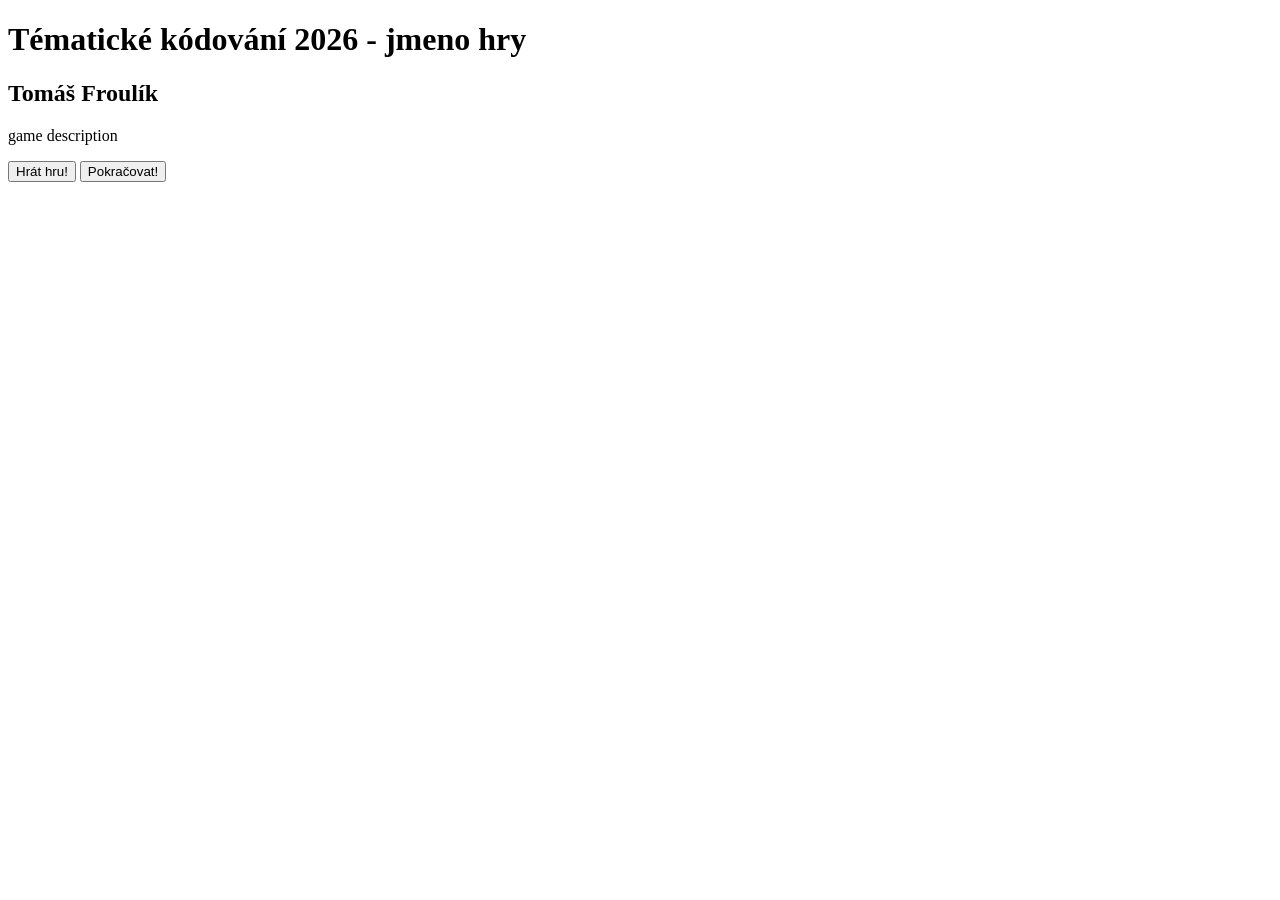
==== index.html @ dccc879e "." ====
<!DOCTYPE html>
<html lang="en">
  <head>
    <meta charset="UTF-8">
    <meta name="viewport" content="width=device-width, initial-scale=1">
    <title>Tématické kódování 2026</title>
    <link href="style.css" rel="stylesheet">
  </head>
  <body>
    <div id="start_menu">
      <h1>Tématické kódování 2026 - jmeno hry</h1>
      <h2>Tomáš Froulík</h2>
      <p>game description</p>
      <button id="btn_play_new">Hrát hru!</button>
      <button id="btn_play_cont">Pokračovat!</button>
    </div>

    <div id="game_div">
      <button id="shop">Obchod</button>
      <button id="time">Pozastavit čas</button>
      <p>Majetek: <span id="money_log">0</span> Kč</p>
      <p>Profit: <span id="profit_log">0</span> Kč</p>
      <p>Skóre: <span id="score_log">0</span></p>
      <p>Den: <span id="day_log">1</span></p>
      <div id="district_original">
          <br>
          <p>Čtvrť 1</p>
          <p>Papír: <span id="paper">0</span> kg/osoba</p>
          <p>Plast: <span id="plastic">0</span> kg/osoba</p>
          <p>Bio: <span id="bio">0</span> kg/osoba</p>
          <p>Směs: <span id="mix">0</span> kg/osoba</p>
          <p>Osob: <span id="people">0</span></p>
      </div>
    </div>

    <div id="shop_div">
        <button id="shop_back">Zpět</button>
        <h3>Třídičky</h3>
        <p>Manuální třídička <button id="buy_man_sor">Koupit</button></p>
    </div>

    <script src="script.js"></script>
  </body>
</html>
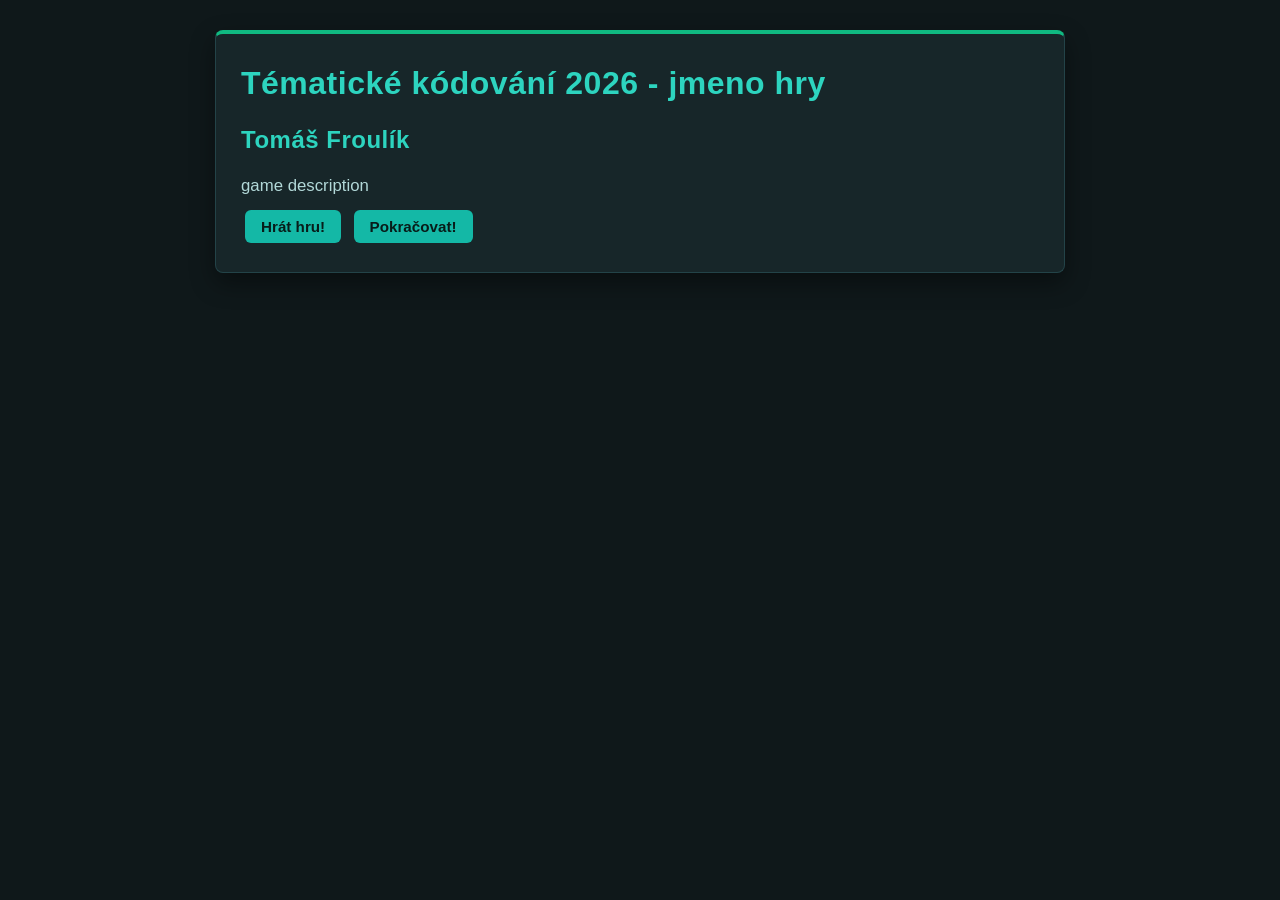
==== commit 91a295de: "." ====
--- a/index.html
+++ b/index.html
@@ -4,7 +4,7 @@
     <meta charset="UTF-8">
     <meta name="viewport" content="width=device-width, initial-scale=1">
     <title>Tématické kódování 2026</title>
-    <link href="style.css" rel="stylesheet">
+    <link rel="stylesheet" href="style.css">
   </head>
   <body>
     <div id="start_menu">
@@ -16,11 +16,14 @@
     </div>
 
     <div id="game_div">
+        <button id="btn_save">Uložit hru</button>
+
       <button id="shop">Obchod</button>
       <button id="time">Pozastavit čas</button>
       <p>Majetek: <span id="money_log">0</span> Kč</p>
       <p>Profit: <span id="profit_log">0</span> Kč</p>
       <p>Skóre: <span id="score_log">0</span></p>
+      <p>Level: <span id="level_log">1</span></p>
       <p>Den: <span id="day_log">1</span></p>
       <div id="district_original">
           <br>
@@ -31,14 +34,24 @@
           <p>Směs: <span id="mix">0</span> kg/osoba</p>
           <p>Osob: <span id="people">0</span></p>
       </div>
+      <div id="trid_div"></div>
+      <div id="zavody_div"></div>
     </div>
 
     <div id="shop_div">
-        <button id="shop_back">Zpět</button>
-        <h3>Třídičky</h3>
-        <p>Manuální třídička <button id="buy_man_sor">Koupit</button></p>
-    </div>
+            <button id="shop_back">Zpět</button>
+            <h3>Třídičky</h3>
+            <p>Manuální třídička - Cena: 100 000 Kč, Provoz denně 500 Kč, roztřídí 600 kg odpadu <button id="buy_man_sor">Koupit</button></p>
+            <p>Automatická třídička - Cena: 250 000 Kč, Provoz denně 1 200 Kč, roztřídí 1 800 kg odpadu <button id="buy_aut_sor">Koupit</button></p>
 
+            <h3>Závody</h3>
+            <p>Malý závod na papír - Cena: 80 000 Kč, Provoz denně 400 Kč, zpracuje 400 kg odpadu <button id="buy_sma_pap">Koupit</button></p>
+            <p>Velký závod na papír - Cena: 200 000 Kč, Provoz denně 900 Kč, zpracuje 1 200 kg odpadu <button id="buy_big_pap">Koupit</button></p>
+            <p>Malý závod na plast - Cena: 100 000 Kč, Provoz denně 500 Kč, zpracuje 400 kg odpadu <button id="buy_sma_pla">Koupit</button></p>
+            <p>Velký závod na plast - Cena: 250 000 Kč, Provoz denně 1 100 Kč, zpracuje 1 200 kg odpadu <button id="buy_big_pla">Koupit</button></p>
+            <p>Malý závod na bioodpad - Cena: 60 000 Kč, Provoz denně 300 Kč, zpracuje 500 kg odpadu <button id="buy_sma_bio">Koupit</button></p>
+            <p>Velký závod na bioodpad - Cena: 150 000 Kč, Provoz denně 700 Kč, zpracuje 1 500 kg odpadu <button id="buy_big_bio">Koupit</button></p>
+        </div>
     <script src="script.js"></script>
   </body>
 </html>
--- a/style.css
+++ b/style.css
@@ -0,0 +1,153 @@
+/* --- ZÁKLADNÍ RESETS & BARVY --- */
+* {
+  box-sizing: border-box;
+  margin: 0;
+  padding: 0;
+}
+
+body {
+  font-family: 'Segoe UI', Tahoma, Geneva, Verdana, sans-serif;
+  background-color: #0f181a; /* Tmavé tyrkysovo-grafitové pozadí */
+  color: #e2f1f1;
+  padding: 30px 15px;
+  min-height: 100vh;
+  line-height: 1.5;
+}
+
+/* --- KONTEJNERY A OKNA --- */
+#start_menu, #game_div, #shop_div {
+  background-color: #172629; /* Tmavě tyrkysový panel */
+  border: 1px solid #234348;
+  border-top: 4px solid #10b981; /* Svěží zelená horní lišta */
+  border-radius: 8px;
+  max-width: 850px;
+  margin: 0 auto 25px auto;
+  padding: 25px;
+  box-shadow: 0 10px 25px rgba(0, 0, 0, 0.4);
+}
+
+/* Nadpisy */
+h1, h2, h3 {
+  color: #2dd4bf; /* Světle tyrkysová */
+  margin-bottom: 15px;
+  font-weight: 600;
+  letter-spacing: 0.5px;
+}
+
+h3 {
+  border-bottom: 2px solid #234348;
+  padding-bottom: 6px;
+  margin-top: 20px;
+}
+
+/* Špatný odstup u odstavců v logu */
+#game_div > p, #start_menu > p {
+  margin-bottom: 8px;
+  font-size: 1.05rem;
+  color: #b2d8d8;
+}
+
+/* Zvýraznění hodnot */
+#money_log {
+  color: #34d399; /* Jasně zelené peníze */
+  font-weight: bold;
+}
+
+#profit_log {
+  color: #38bdf8; /* Modro-tyrkysový profit */
+  font-weight: bold;
+}
+
+#score_log {
+  color: #a7f3d0;
+  font-weight: bold;
+}
+
+#level_log {
+  color: #2dd4bf;
+  font-weight: bold;
+  font-size: 1.2rem;
+}
+
+/* --- TLAČÍTKA --- */
+button {
+  background-color: #14b8a6; /* Tyrkysová přírodní barva */
+  color: #081c19;
+  border: none;
+  border-radius: 6px;
+  padding: 8px 16px;
+  font-size: 0.95rem;
+  font-weight: 600;
+  cursor: pointer;
+  transition: all 0.2s ease-in-out;
+  margin: 4px;
+}
+
+button:hover {
+  background-color: #2dd4bf;
+  transform: translateY(-1px);
+  box-shadow: 0 4px 12px rgba(45, 212, 191, 0.25);
+}
+
+button:active {
+  transform: translateY(0);
+}
+
+/* --- KARTY ČTVRTÍ --- */
+.dynamic-district {
+  background-color: #1a2e32;
+  border: 1px solid #2c4e54;
+  border-left: 5px solid #10b981; /* Zelený akcent pro čtvrť */
+  border-radius: 6px;
+  padding: 15px;
+  margin-top: 15px;
+  margin-bottom: 15px;
+}
+
+.dynamic-district p {
+  margin-bottom: 4px;
+  color: #cbd5e1;
+}
+
+.dynamic-district p:first-child {
+  font-weight: bold;
+  font-size: 1.1rem;
+  color: #2dd4bf;
+  margin-bottom: 8px;
+}
+
+/* --- OBCHOD / SHOP --- */
+#shop_div p {
+  background-color: #1e3337;
+  border: 1px solid #2a494f;
+  border-radius: 6px;
+  padding: 12px 15px;
+  margin-bottom: 10px;
+  display: flex;
+  justify-content: space-between;
+  align-items: center;
+  color: #d1d5db;
+}
+
+#shop_div button {
+  background-color: #10b981; /* Zelené nákupní tlačítko */
+}
+
+#shop_div button:hover {
+  background-color: #34d399;
+}
+
+/* Sekce zakoupených zařízení v hře */
+#trid_div, #zavody_div {
+  margin-top: 10px;
+  margin-bottom: 15px;
+}
+
+#trid_div p, #zavody_div p {
+  background: #1e3337;
+  border-left: 3px solid #38bdf8;
+  padding: 8px 12px;
+  margin-bottom: 6px;
+  border-radius: 0 4px 4px 0;
+  font-size: 0.95rem;
+}
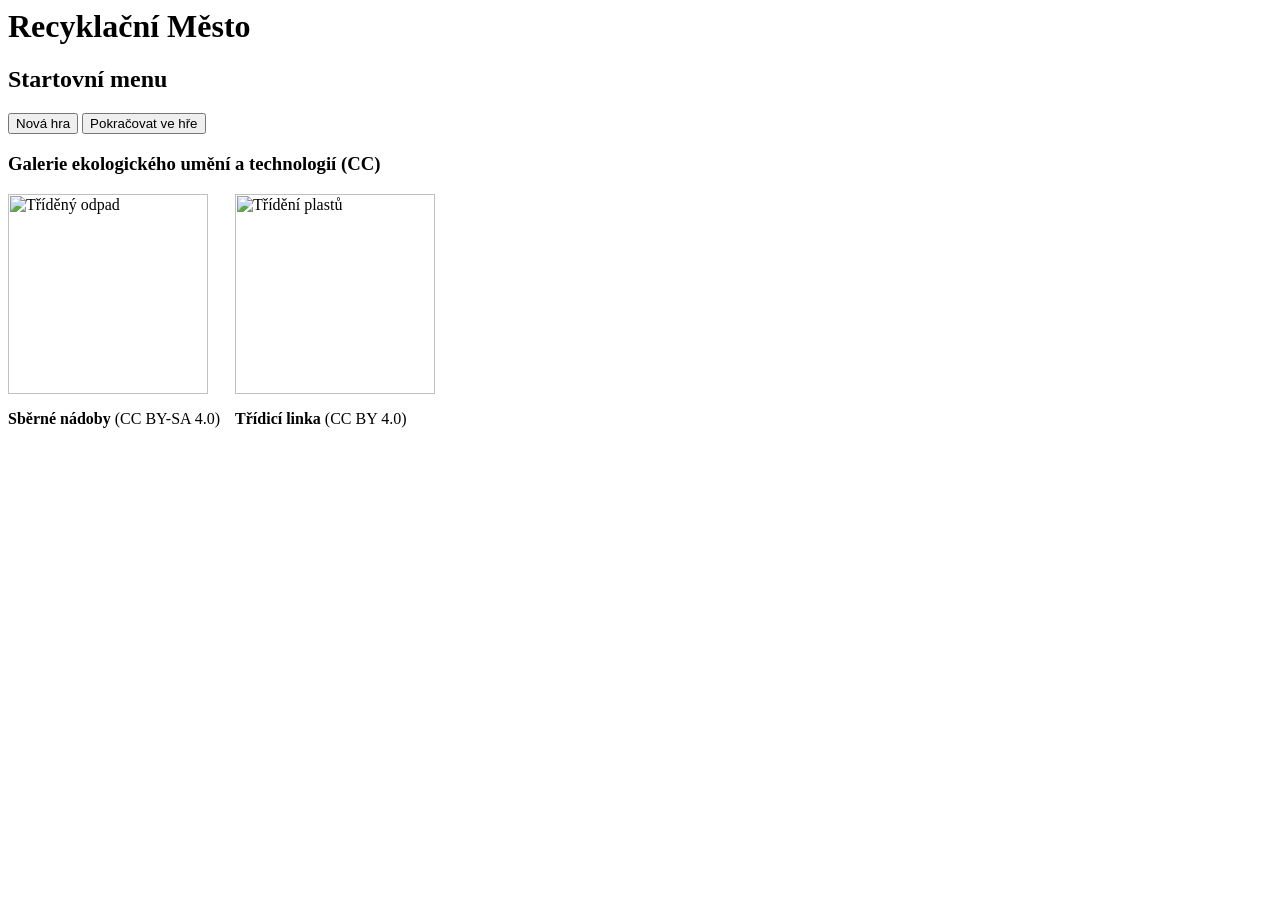
==== commit d5ecd218: "." ====
--- a/index.html
+++ b/index.html
@@ -1,57 +1,47 @@
-<!DOCTYPE html>
-<html lang="en">
-  <head>
-    <meta charset="UTF-8">
-    <meta name="viewport" content="width=device-width, initial-scale=1">
-    <title>Tématické kódování 2026</title>
-    <link rel="stylesheet" href="style.css">
-  </head>
-  <body>
+<body>
+
+    <!-- STÁLE VIDITELNÁ HLAVIČKA / NÁZEV -->
+    <header>
+        <h1>Recyklační Město</h1>
+    </header>
+
+    <!-- 1. START MENU -->
     <div id="start_menu">
-      <h1>Tématické kódování 2026 - jmeno hry</h1>
-      <h2>Tomáš Froulík</h2>
-      <p>game description</p>
-      <button id="btn_play_new">Hrát hru!</button>
-      <button id="btn_play_cont">Pokračovat!</button>
+        <h2>Startovní menu</h2>
+        <button id="btn_play_new">Nová hra</button>
+        <button id="btn_play_cont">Pokračovat ve hře</button>
     </div>
 
-    <div id="game_div">
-        <button id="btn_save">Uložit hru</button>
-
-      <button id="shop">Obchod</button>
-      <button id="time">Pozastavit čas</button>
-      <p>Majetek: <span id="money_log">0</span> Kč</p>
-      <p>Profit: <span id="profit_log">0</span> Kč</p>
-      <p>Skóre: <span id="score_log">0</span></p>
-      <p>Level: <span id="level_log">1</span></p>
-      <p>Den: <span id="day_log">1</span></p>
-      <div id="district_original">
-          <br>
-          <p>Čtvrť 1</p>
-          <p>Papír: <span id="paper">0</span> kg/osoba</p>
-          <p>Plast: <span id="plastic">0</span> kg/osoba</p>
-          <p>Bio: <span id="bio">0</span> kg/osoba</p>
-          <p>Směs: <span id="mix">0</span> kg/osoba</p>
-          <p>Osob: <span id="people">0</span></p>
-      </div>
-      <div id="trid_div"></div>
-      <div id="zavody_div"></div>
+    <!-- 2. HERNÍ OKNO -->
+    <div id="game_div" style="display: none;">
+        <h2>Herní plocha</h2>
+        <p>Den: <span id="day_log">1</span> | Peníze: <span id="money_log">0</span> Kč</p>
+        <!-- Tvoje čtvrti a tlačítka -->
+        <button id="btn_save">Uložit a odejít do menu</button>
+        <button id="shop">Obchod</button>
     </div>
 
-    <div id="shop_div">
-            <button id="shop_back">Zpět</button>
-            <h3>Třídičky</h3>
-            <p>Manuální třídička - Cena: 100 000 Kč, Provoz denně 500 Kč, roztřídí 600 kg odpadu <button id="buy_man_sor">Koupit</button></p>
-            <p>Automatická třídička - Cena: 250 000 Kč, Provoz denně 1 200 Kč, roztřídí 1 800 kg odpadu <button id="buy_aut_sor">Koupit</button></p>
+    <!-- 3. OBCHOD -->
+    <div id="shop_div" style="display: none;">
+        <h2>Obchod</h2>
+        <!-- Položky v obchodě -->
+        <button id="shop_back">Zpět do hry</button>
+    </div>
 
-            <h3>Závody</h3>
-            <p>Malý závod na papír - Cena: 80 000 Kč, Provoz denně 400 Kč, zpracuje 400 kg odpadu <button id="buy_sma_pap">Koupit</button></p>
-            <p>Velký závod na papír - Cena: 200 000 Kč, Provoz denně 900 Kč, zpracuje 1 200 kg odpadu <button id="buy_big_pap">Koupit</button></p>
-            <p>Malý závod na plast - Cena: 100 000 Kč, Provoz denně 500 Kč, zpracuje 400 kg odpadu <button id="buy_sma_pla">Koupit</button></p>
-            <p>Velký závod na plast - Cena: 250 000 Kč, Provoz denně 1 100 Kč, zpracuje 1 200 kg odpadu <button id="buy_big_pla">Koupit</button></p>
-            <p>Malý závod na bioodpad - Cena: 60 000 Kč, Provoz denně 300 Kč, zpracuje 500 kg odpadu <button id="buy_sma_bio">Koupit</button></p>
-            <p>Velký závod na bioodpad - Cena: 150 000 Kč, Provoz denně 700 Kč, zpracuje 1 500 kg odpadu <button id="buy_big_bio">Koupit</button></p>
+    <!-- TRVALE VIDITELNÁ GALERIE (zobrazí se na každé obrazovce) -->
+    <div class="art-gallery">
+        <h3>Galerie ekologického umění a technologií (CC)</h3>
+        <div style="display: flex; gap: 15px; flex-wrap: wrap;">
+            <div>
+                <img src="https://upload.wikimedia.org/wikipedia/commons/c/c1/UFF_clothing_collection_bins_in_Vallila%2C_Helsinki%2C_Finland%2C_2022.jpg" alt="Tříděný odpad" width="200">
+                <p><strong>Sběrné nádoby</strong> (CC BY-SA 4.0)</p>
+            </div>
+            <div>
+                <img src="https://upload.wikimedia.org/wikipedia/commons/e/e5/Plastic_waste_sorting_for_recycling.png" alt="Třídění plastů" width="200">
+                <p><strong>Třídicí linka</strong> (CC BY 4.0)</p>
+            </div>
         </div>
+    </div>
+
     <script src="script.js"></script>
-  </body>
-</html>
+</body>
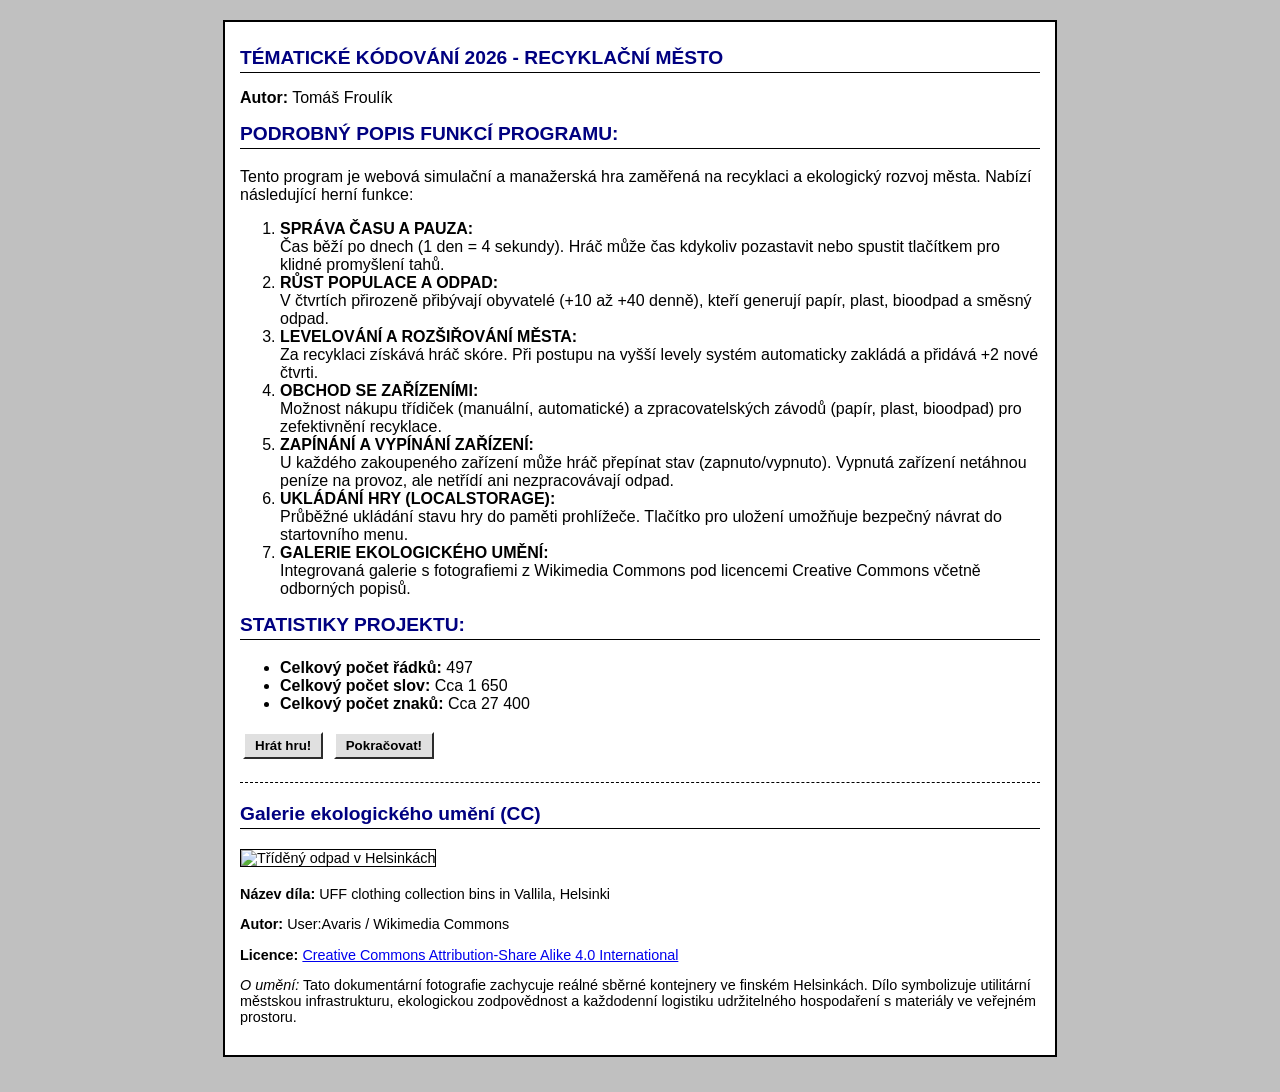
==== commit e259f535: "." ====
--- a/index.html
+++ b/index.html
@@ -1,47 +1,108 @@
-<body>
+<!DOCTYPE html>
+<html lang="en">
+  <head>
+    <meta charset="UTF-8">
+    <meta name="viewport" content="width=device-width, initial-scale=1">
+    <title>Tématické kódování 2026</title>
+    <link rel="stylesheet" href="style.css">
+  </head>
+  <body>
+    <div id="start_menu">
 
-    <!-- STÁLE VIDITELNÁ HLAVIČKA / NÁZEV -->
-    <header>
-        <h1>Recyklační Město</h1>
-    </header>
+      <div class="docs-section">
+              <h2>TÉMATICKÉ KÓDOVÁNÍ 2026 - RECYKLAČNÍ MĚSTO</h2>
+              <p><strong>Autor:</strong> Tomáš Froulík</p>
 
-    <!-- 1. START MENU -->
-    <div id="start_menu">
-        <h2>Startovní menu</h2>
-        <button id="btn_play_new">Nová hra</button>
-        <button id="btn_play_cont">Pokračovat ve hře</button>
+              <h3>PODROBNÝ POPIS FUNKCÍ PROGRAMU:</h3>
+              <p>Tento program je webová simulační a manažerská hra zaměřená na recyklaci a ekologický rozvoj města. Nabízí následující herní funkce:</p>
+
+              <ol>
+                <li>
+                  <strong>SPRÁVA ČASU A PAUZA:</strong><br>
+                  Čas běží po dnech (1 den = 4 sekundy). Hráč může čas kdykoliv pozastavit nebo spustit tlačítkem pro klidné promyšlení tahů.
+                </li>
+                <li>
+                  <strong>RŮST POPULACE A ODPAD:</strong><br>
+                  V čtvrtích přirozeně přibývají obyvatelé (+10 až +40 denně), kteří generují papír, plast, bioodpad a směsný odpad.
+                </li>
+                <li>
+                  <strong>LEVELOVÁNÍ A ROZŠIŘOVÁNÍ MĚSTA:</strong><br>
+                  Za recyklaci získává hráč skóre. Při postupu na vyšší levely systém automaticky zakládá a přidává +2 nové čtvrti.
+                </li>
+                <li>
+                  <strong>OBCHOD SE ZAŘÍZENÍMI:</strong><br>
+                  Možnost nákupu třídiček (manuální, automatické) a zpracovatelských závodů (papír, plast, bioodpad) pro zefektivnění recyklace.
+                </li>
+                <li>
+                  <strong>ZAPÍNÁNÍ A VYPÍNÁNÍ ZAŘÍZENÍ:</strong><br>
+                  U každého zakoupeného zařízení může hráč přepínat stav (zapnuto/vypnuto). Vypnutá zařízení netáhnou peníze na provoz, ale netřídí ani nezpracovávají odpad.
+                </li>
+                <li>
+                  <strong>UKLÁDÁNÍ HRY (LOCALSTORAGE):</strong><br>
+                  Průběžné ukládání stavu hry do paměti prohlížeče. Tlačítko pro uložení umožňuje bezpečný návrat do startovního menu.
+                </li>
+                <li>
+                  <strong>GALERIE EKOLOGICKÉHO UMĚNÍ:</strong><br>
+                  Integrovaná galerie s fotografiemi z Wikimedia Commons pod licencemi Creative Commons včetně odborných popisů.
+                </li>
+              </ol>
+
+              <h3>STATISTIKY PROJEKTU:</h3>
+              <ul>
+                <li><strong>Celkový počet řádků:</strong> 497</li>
+                <li><strong>Celkový počet slov:</strong> Cca 1 650</li>
+                <li><strong>Celkový počet znaků:</strong> Cca 27 400</li>
+              </ul>
+            </div>
+      <button id="btn_play_new">Hrát hru!</button>
+      <button id="btn_play_cont">Pokračovat!</button>
+      <div class="art-gallery">
+          <h3>Galerie ekologického umění (CC)</h3>
+          <img src="https://upload.wikimedia.org/wikipedia/commons/c/c1/UFF_clothing_collection_bins_in_Vallila%2C_Helsinki%2C_Finland%2C_2022.jpg" alt="Tříděný odpad v Helsinkách" width="300">
+          <p><strong>Název díla:</strong> UFF clothing collection bins in Vallila, Helsinki</p>
+          <p><strong>Autor:</strong> User:Avaris / Wikimedia Commons</p>
+          <p><strong>Licence:</strong> <a href="https://creativecommons.org/licenses/by-sa/4.0/deed.en" target="_blank">Creative Commons Attribution-Share Alike 4.0 International</a></p>
+          <p><em>O umění:</em> Tato dokumentární fotografie zachycuje reálné sběrné kontejnery ve finském Helsinkách. Dílo symbolizuje utilitární městskou infrastrukturu, ekologickou zodpovědnost a každodenní logistiku udržitelného hospodaření s materiály ve veřejném prostoru.</p>
+      </div>
     </div>
 
-    <!-- 2. HERNÍ OKNO -->
-    <div id="game_div" style="display: none;">
-        <h2>Herní plocha</h2>
-        <p>Den: <span id="day_log">1</span> | Peníze: <span id="money_log">0</span> Kč</p>
-        <!-- Tvoje čtvrti a tlačítka -->
-        <button id="btn_save">Uložit a odejít do menu</button>
-        <button id="shop">Obchod</button>
+    <div id="game_div">
+        <button id="btn_save">Uložit hru</button>
+
+      <button id="shop">Obchod</button>
+      <button id="time">Pozastavit čas</button>
+      <p>Majetek: <span id="money_log">0</span> Kč</p>
+      <p>Profit: <span id="profit_log">0</span> Kč</p>
+      <p>Skóre: <span id="score_log">0</span></p>
+      <p>Level: <span id="level_log">1</span></p>
+      <p>Den: <span id="day_log">1</span></p>
+      <div id="district_original">
+          <br>
+          <p>Čtvrť 1</p>
+          <p>Papír: <span id="paper">0</span> kg/osoba</p>
+          <p>Plast: <span id="plastic">0</span> kg/osoba</p>
+          <p>Bio: <span id="bio">0</span> kg/osoba</p>
+          <p>Směs: <span id="mix">0</span> kg/osoba</p>
+          <p>Osob: <span id="people">0</span></p>
+      </div>
+      <div id="trid_div"></div>
+      <div id="zavody_div"></div>
     </div>
 
-    <!-- 3. OBCHOD -->
-    <div id="shop_div" style="display: none;">
-        <h2>Obchod</h2>
-        <!-- Položky v obchodě -->
-        <button id="shop_back">Zpět do hry</button>
-    </div>
+    <div id="shop_div">
+            <button id="shop_back">Zpět</button>
+            <h3>Třídičky</h3>
+            <p>Manuální třídička - Cena: 100 000 Kč, Provoz denně 500 Kč, roztřídí 600 kg odpadu <button id="buy_man_sor">Koupit</button></p>
+            <p>Automatická třídička - Cena: 250 000 Kč, Provoz denně 1 200 Kč, roztřídí 1 800 kg odpadu <button id="buy_aut_sor">Koupit</button></p>
 
-    <!-- TRVALE VIDITELNÁ GALERIE (zobrazí se na každé obrazovce) -->
-    <div class="art-gallery">
-        <h3>Galerie ekologického umění a technologií (CC)</h3>
-        <div style="display: flex; gap: 15px; flex-wrap: wrap;">
-            <div>
-                <img src="https://upload.wikimedia.org/wikipedia/commons/c/c1/UFF_clothing_collection_bins_in_Vallila%2C_Helsinki%2C_Finland%2C_2022.jpg" alt="Tříděný odpad" width="200">
-                <p><strong>Sběrné nádoby</strong> (CC BY-SA 4.0)</p>
-            </div>
-            <div>
-                <img src="https://upload.wikimedia.org/wikipedia/commons/e/e5/Plastic_waste_sorting_for_recycling.png" alt="Třídění plastů" width="200">
-                <p><strong>Třídicí linka</strong> (CC BY 4.0)</p>
-            </div>
+            <h3>Závody</h3>
+            <p>Malý závod na papír - Cena: 80 000 Kč, Provoz denně 400 Kč, zpracuje 400 kg odpadu <button id="buy_sma_pap">Koupit</button></p>
+            <p>Velký závod na papír - Cena: 200 000 Kč, Provoz denně 900 Kč, zpracuje 1 200 kg odpadu <button id="buy_big_pap">Koupit</button></p>
+            <p>Malý závod na plast - Cena: 100 000 Kč, Provoz denně 500 Kč, zpracuje 400 kg odpadu <button id="buy_sma_pla">Koupit</button></p>
+            <p>Velký závod na plast - Cena: 250 000 Kč, Provoz denně 1 100 Kč, zpracuje 1 200 kg odpadu <button id="buy_big_pla">Koupit</button></p>
+            <p>Malý závod na bioodpad - Cena: 60 000 Kč, Provoz denně 300 Kč, zpracuje 500 kg odpadu <button id="buy_sma_bio">Koupit</button></p>
+            <p>Velký závod na bioodpad - Cena: 150 000 Kč, Provoz denně 700 Kč, zpracuje 1 500 kg odpadu <button id="buy_big_bio">Koupit</button></p>
         </div>
-    </div>
-
     <script src="script.js"></script>
-</body>
+  </body>
+</html>
--- a/style.css
+++ b/style.css
@@ -0,0 +1,83 @@
+/* Klasický starý styl – žádné AI efekty, zaoblené rohy ani stíny */
+body {
+  background-color: #c0c0c0; /* Šedé pozadí starých systémů */
+  color: #000000;
+  font-family: Arial, Tahoma, sans-serif;
+  margin: 10px;
+  padding: 10px;
+}
+
+/* Hlavní rámy/okna jako stará okna ve Windows */
+#start_menu, #game_div, #shop_div {
+  background-color: #ffffff;
+  border: 2px solid #000000;
+  padding: 15px;
+  max-width: 800px;
+  margin: 0 auto 15px auto;
+}
+
+/* Nadpisy */
+h1, h2, h3 {
+  font-family: Arial, sans-serif;
+  color: #000080; /* Klasická tmavě modrá */
+  border-bottom: 1px solid #000000;
+  padding-bottom: 3px;
+  margin-top: 10px;
+  font-size: 1.2rem;
+}
+
+/* Tlačítka s klasickým 3D rámečkem */
+button {
+  background-color: #e0e0e0;
+  border: 2px outset #ffffff;
+  border-right-color: #808080;
+  border-bottom-color: #808080;
+  padding: 4px 10px;
+  font-family: Arial, sans-serif;
+  font-weight: bold;
+  cursor: pointer;
+  margin: 3px;
+  color: #000;
+}
+
+button:active {
+  border-style: inset;
+  background-color: #d0d0d0;
+}
+
+/* Čtvrti jako obyčejné šedivé bloky */
+.dynamic-district {
+  background-color: #f0f0f0;
+  border: 1px solid #808080;
+  padding: 10px;
+  margin-top: 10px;
+  margin-bottom: 10px;
+}
+
+.dynamic-district p {
+  margin-bottom: 3px;
+}
+
+/* Položky v obchodě */
+#shop_div p {
+  background: #f9f9f9;
+  border: 1px solid #cccccc;
+  padding: 6px;
+  margin-bottom: 5px;
+  display: flex;
+  justify-content: space-between;
+  align-items: center;
+}
+
+/* Sekce pro CC umění / galerii */
+.art-gallery {
+  margin-top: 20px;
+  border-top: 1px dashed #000000;
+  padding-top: 10px;
+  font-size: 0.9rem;
+}
+
+.art-gallery img {
+  border: 1px solid #000000;
+  margin-bottom: 5px;
+}
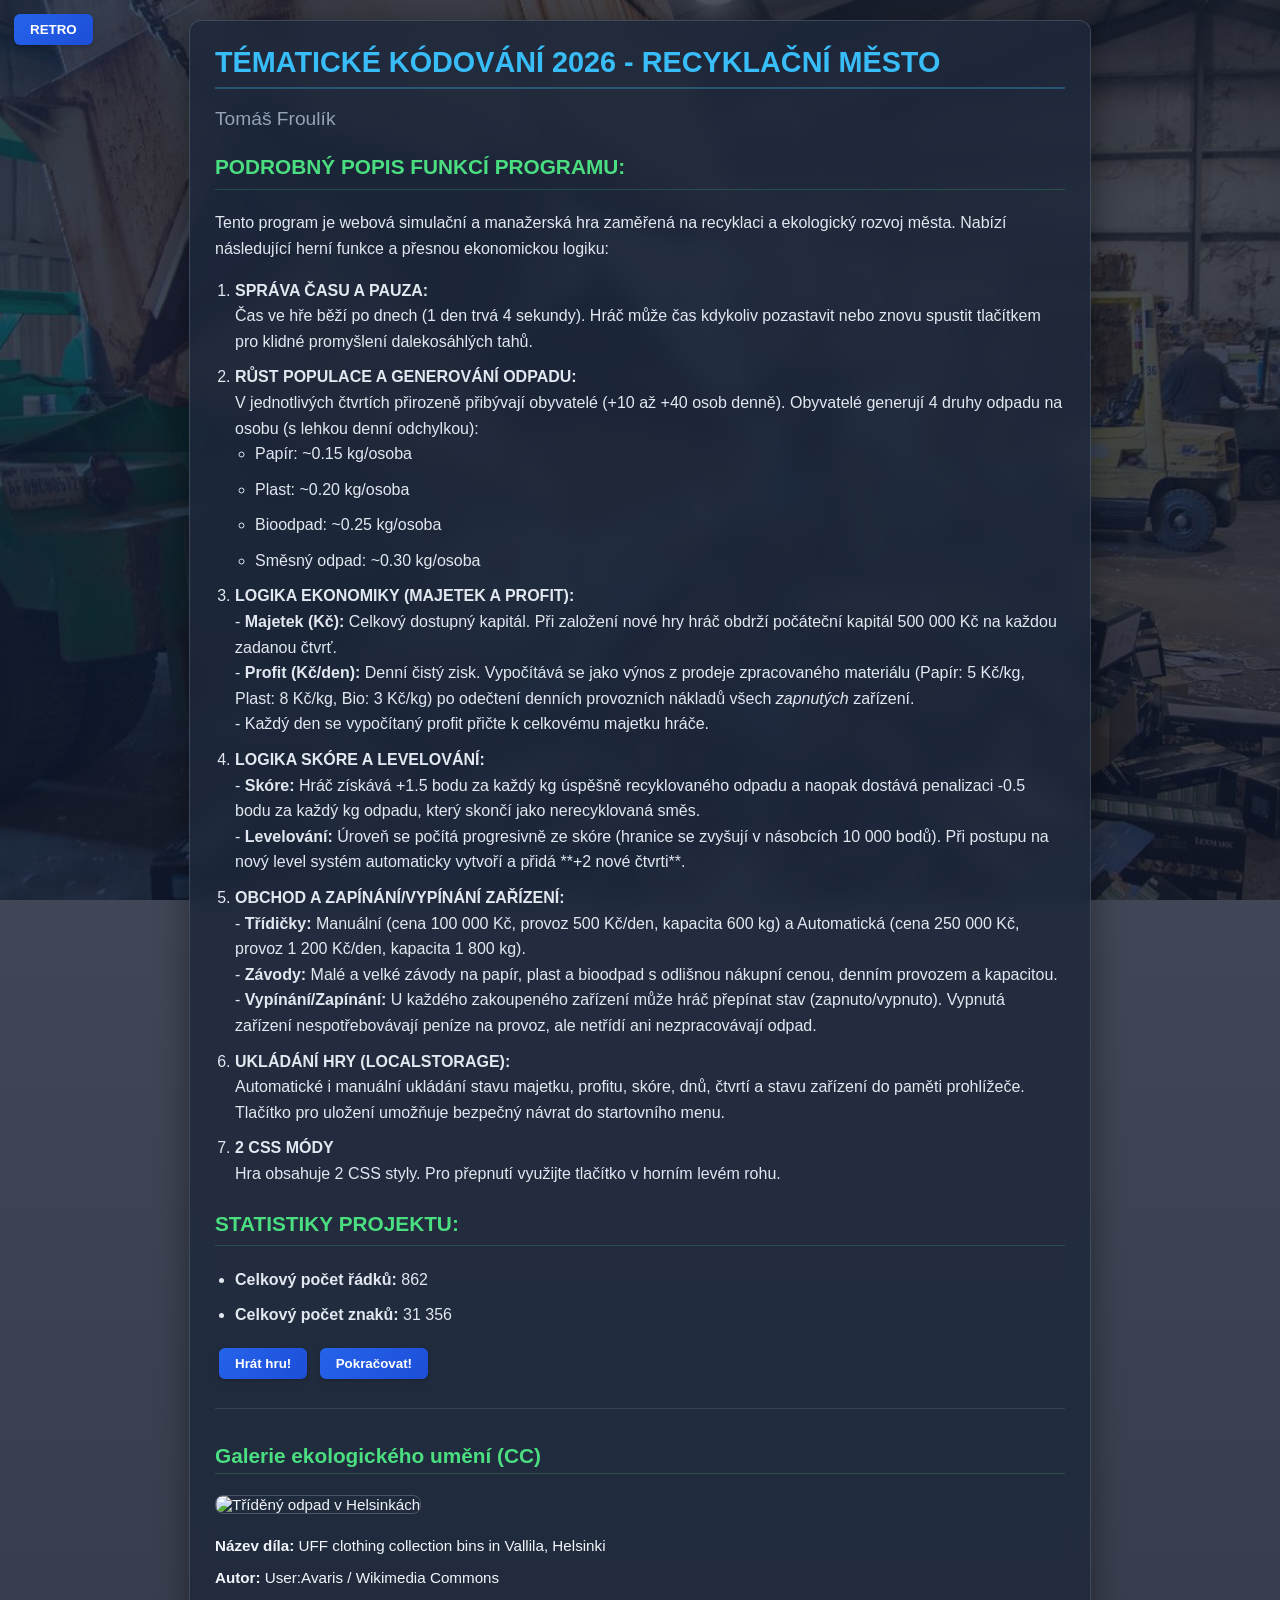
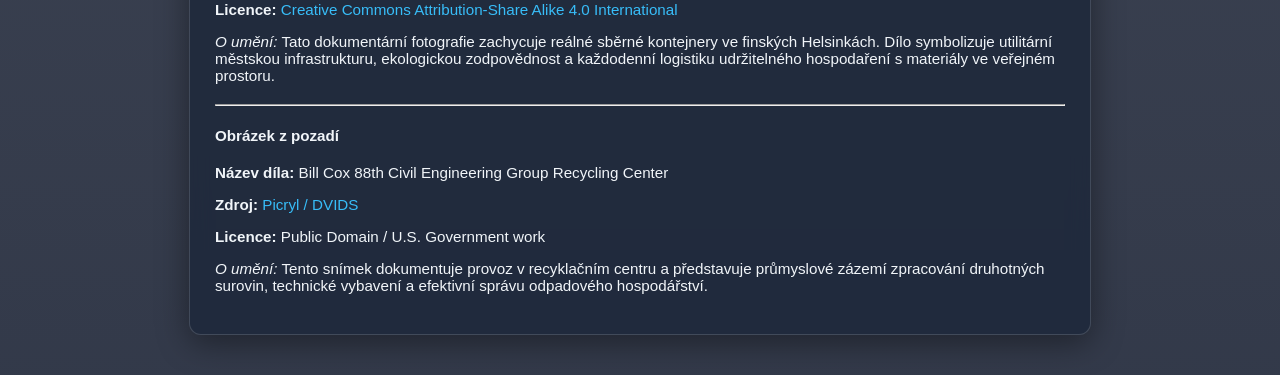
==== commit 648176fd: "done" ====
--- a/index.html
+++ b/index.html
@@ -1,108 +1,137 @@
 <!DOCTYPE html>
-<html lang="en">
+<html lang="cs">
   <head>
     <meta charset="UTF-8">
     <meta name="viewport" content="width=device-width, initial-scale=1">
     <title>Tématické kódování 2026</title>
-    <link rel="stylesheet" href="style.css">
+    <link class='link' rel="stylesheet" href="style.css">
   </head>
   <body>
+       <button id="retro" style="position: fixed; top: 10px; left: 10px; z-index: 1000;">RETRO</button>
+    <!-- 1. STARTOVNÍ MENU A DOKUMENTACE -->
     <div id="start_menu">
+      <h1>TÉMATICKÉ KÓDOVÁNÍ 2026 - RECYKLAČNÍ MĚSTO</h1>
+      <h2>Tomáš Froulík</h2>
 
       <div class="docs-section">
-              <h2>TÉMATICKÉ KÓDOVÁNÍ 2026 - RECYKLAČNÍ MĚSTO</h2>
-              <p><strong>Autor:</strong> Tomáš Froulík</p>
+        <h3>PODROBNÝ POPIS FUNKCÍ PROGRAMU:</h3>
+        <p>Tento program je webová simulační a manažerská hra zaměřená na recyklaci a ekologický rozvoj města. Nabízí následující herní funkce a přesnou ekonomickou logiku:</p>
 
-              <h3>PODROBNÝ POPIS FUNKCÍ PROGRAMU:</h3>
-              <p>Tento program je webová simulační a manažerská hra zaměřená na recyklaci a ekologický rozvoj města. Nabízí následující herní funkce:</p>
+        <ol>
+          <li>
+            <strong>SPRÁVA ČASU A PAUZA:</strong><br>
+            Čas ve hře běží po dnech (1 den trvá 4 sekundy). Hráč může čas kdykoliv pozastavit nebo znovu spustit tlačítkem pro klidné promyšlení dalekosáhlých tahů.
+          </li>
+          <li>
+            <strong>RŮST POPULACE A GENEROVÁNÍ ODPADU:</strong><br>
+            V jednotlivých čtvrtích přirozeně přibývají obyvatelé (+10 až +40 osob denně). Obyvatelé generují 4 druhy odpadu na osobu (s lehkou denní odchylkou):
+            <ul>
+              <li>Papír: ~0.15 kg/osoba</li>
+              <li>Plast: ~0.20 kg/osoba</li>
+              <li>Bioodpad: ~0.25 kg/osoba</li>
+              <li>Směsný odpad: ~0.30 kg/osoba</li>
+            </ul>
+          </li>
+          <li>
+            <strong>LOGIKA EKONOMIKY (MAJETEK A PROFIT):</strong><br>
+            - <strong>Majetek (Kč):</strong> Celkový dostupný kapitál. Při založení nové hry hráč obdrží počáteční kapitál 500 000 Kč na každou zadanou čtvrť.<br>
+            - <strong>Profit (Kč/den):</strong> Denní čistý zisk. Vypočítává se jako výnos z prodeje zpracovaného materiálu (Papír: 5 Kč/kg, Plast: 8 Kč/kg, Bio: 3 Kč/kg) po odečtení denních provozních nákladů všech <em>zapnutých</em> zařízení.<br>
+            - Každý den se vypočítaný profit přičte k celkovému majetku hráče.
+          </li>
+          <li>
+            <strong>LOGIKA SKÓRE A LEVELOVÁNÍ:</strong><br>
+            - <strong>Skóre:</strong> Hráč získává +1.5 bodu za každý kg úspěšně recyklovaného odpadu a naopak dostává penalizaci -0.5 bodu za každý kg odpadu, který skončí jako nerecyklovaná směs.<br>
+            - <strong>Levelování:</strong> Úroveň se počítá progresivně ze skóre (hranice se zvyšují v násobcích 10 000 bodů). Při postupu na nový level systém automaticky vytvoří a přidá **+2 nové čtvrti**.
+          </li>
+          <li>
+                    <strong>OBCHOD A ZAPÍNÁNÍ/VYPÍNÁNÍ ZAŘÍZENÍ:</strong><br>
+                    - <strong>Třídičky:</strong> Manuální (cena 100 000 Kč, provoz 500 Kč/den, kapacita 600 kg) a Automatická (cena 250 000 Kč, provoz 1 200 Kč/den, kapacita 1 800 kg).<br>
+                    - <strong>Závody:</strong> Malé a velké závody na papír, plast a bioodpad s odlišnou nákupní cenou, denním provozem a kapacitou.<br>
+                    - <strong>Vypínání/Zapínání:</strong> U každého zakoupeného zařízení může hráč přepínat stav (zapnuto/vypnuto). Vypnutá zařízení nespotřebovávají peníze na provoz, ale netřídí ani nezpracovávají odpad.
+                  </li>
+          <li>
+            <strong>UKLÁDÁNÍ HRY (LOCALSTORAGE):</strong><br>
+            Automatické i manuální ukládání stavu majetku, profitu, skóre, dnů, čtvrtí a stavu zařízení do paměti prohlížeče. Tlačítko pro uložení umožňuje bezpečný návrat do startovního menu.
+          </li>
+          <li>
+            <strong>2 CSS MÓDY</strong><br>
+            Hra obsahuje 2 CSS styly. Pro přepnutí využijte tlačítko v horním levém rohu.
+          </li>
+        </ol>
 
-              <ol>
-                <li>
-                  <strong>SPRÁVA ČASU A PAUZA:</strong><br>
-                  Čas běží po dnech (1 den = 4 sekundy). Hráč může čas kdykoliv pozastavit nebo spustit tlačítkem pro klidné promyšlení tahů.
-                </li>
-                <li>
-                  <strong>RŮST POPULACE A ODPAD:</strong><br>
-                  V čtvrtích přirozeně přibývají obyvatelé (+10 až +40 denně), kteří generují papír, plast, bioodpad a směsný odpad.
-                </li>
-                <li>
-                  <strong>LEVELOVÁNÍ A ROZŠIŘOVÁNÍ MĚSTA:</strong><br>
-                  Za recyklaci získává hráč skóre. Při postupu na vyšší levely systém automaticky zakládá a přidává +2 nové čtvrti.
-                </li>
-                <li>
-                  <strong>OBCHOD SE ZAŘÍZENÍMI:</strong><br>
-                  Možnost nákupu třídiček (manuální, automatické) a zpracovatelských závodů (papír, plast, bioodpad) pro zefektivnění recyklace.
-                </li>
-                <li>
-                  <strong>ZAPÍNÁNÍ A VYPÍNÁNÍ ZAŘÍZENÍ:</strong><br>
-                  U každého zakoupeného zařízení může hráč přepínat stav (zapnuto/vypnuto). Vypnutá zařízení netáhnou peníze na provoz, ale netřídí ani nezpracovávají odpad.
-                </li>
-                <li>
-                  <strong>UKLÁDÁNÍ HRY (LOCALSTORAGE):</strong><br>
-                  Průběžné ukládání stavu hry do paměti prohlížeče. Tlačítko pro uložení umožňuje bezpečný návrat do startovního menu.
-                </li>
-                <li>
-                  <strong>GALERIE EKOLOGICKÉHO UMĚNÍ:</strong><br>
-                  Integrovaná galerie s fotografiemi z Wikimedia Commons pod licencemi Creative Commons včetně odborných popisů.
-                </li>
-              </ol>
+        <h3>STATISTIKY PROJEKTU:</h3>
+        <ul>
+          <li><strong>Celkový počet řádků: </strong>862</li>
+          <li><strong>Celkový počet znaků:</strong> 31 356</li>
+        </ul>
+      </div>
 
-              <h3>STATISTIKY PROJEKTU:</h3>
-              <ul>
-                <li><strong>Celkový počet řádků:</strong> 497</li>
-                <li><strong>Celkový počet slov:</strong> Cca 1 650</li>
-                <li><strong>Celkový počet znaků:</strong> Cca 27 400</li>
-              </ul>
-            </div>
       <button id="btn_play_new">Hrát hru!</button>
       <button id="btn_play_cont">Pokračovat!</button>
+
       <div class="art-gallery">
-          <h3>Galerie ekologického umění (CC)</h3>
-          <img src="https://upload.wikimedia.org/wikipedia/commons/c/c1/UFF_clothing_collection_bins_in_Vallila%2C_Helsinki%2C_Finland%2C_2022.jpg" alt="Tříděný odpad v Helsinkách" width="300">
-          <p><strong>Název díla:</strong> UFF clothing collection bins in Vallila, Helsinki</p>
-          <p><strong>Autor:</strong> User:Avaris / Wikimedia Commons</p>
-          <p><strong>Licence:</strong> <a href="https://creativecommons.org/licenses/by-sa/4.0/deed.en" target="_blank">Creative Commons Attribution-Share Alike 4.0 International</a></p>
-          <p><em>O umění:</em> Tato dokumentární fotografie zachycuje reálné sběrné kontejnery ve finském Helsinkách. Dílo symbolizuje utilitární městskou infrastrukturu, ekologickou zodpovědnost a každodenní logistiku udržitelného hospodaření s materiály ve veřejném prostoru.</p>
+        <h3>Galerie ekologického umění (CC)</h3>
+
+        <!-- První obrázek -->
+        <img src="https://upload.wikimedia.org/wikipedia/commons/c/c1/UFF_clothing_collection_bins_in_Vallila%2C_Helsinki%2C_Finland%2C_2022.jpg" alt="Tříděný odpad v Helsinkách" width="300">
+        <p><strong>Název díla:</strong> UFF clothing collection bins in Vallila, Helsinki</p>
+        <p><strong>Autor:</strong> User:Avaris / Wikimedia Commons</p>
+        <p><strong>Licence:</strong> <a href="https://creativecommons.org/licenses/by-sa/4.0/deed.en" target="_blank">Creative Commons Attribution-Share Alike 4.0 International</a></p>
+        <p><em>O umění:</em> Tato dokumentární fotografie zachycuje reálné sběrné kontejnery ve finských Helsinkách. Dílo symbolizuje utilitární městskou infrastrukturu, ekologickou zodpovědnost a každodenní logistiku udržitelného hospodaření s materiály ve veřejném prostoru.</p>
+
+        <hr style="margin: 20px 0;">
+
+        <!-- Druhý obrázek z Picryl -->
+        <h4>Obrázek z pozadí</h4>
+        <p><strong>Název díla:</strong> Bill Cox 88th Civil Engineering Group Recycling Center</p>
+        <p><strong>Zdroj:</strong> <a href="https://picryl.com/media/bill-cox-88th-civil-engineering-group-recycling-center-677019" target="_blank">Picryl / DVIDS</a></p>
+        <p><strong>Licence:</strong> Public Domain / U.S. Government work</p>
+        <p><em>O umění:</em> Tento snímek dokumentuje provoz v recyklačním centru a představuje průmyslové zázemí zpracování druhotných surovin, technické vybavení a efektivní správu odpadového hospodářství.</p>
       </div>
     </div>
 
-    <div id="game_div">
-        <button id="btn_save">Uložit hru</button>
-
+    <!-- 2. HERNÍ PLOCHA (standardně skryto) -->
+    <div id="game_div" style="display: none;">
+      <button id="btn_save">Uložit hru</button>
       <button id="shop">Obchod</button>
       <button id="time">Pozastavit čas</button>
+
       <p>Majetek: <span id="money_log">0</span> Kč</p>
       <p>Profit: <span id="profit_log">0</span> Kč</p>
       <p>Skóre: <span id="score_log">0</span></p>
       <p>Level: <span id="level_log">1</span></p>
       <p>Den: <span id="day_log">1</span></p>
-      <div id="district_original">
-          <br>
-          <p>Čtvrť 1</p>
-          <p>Papír: <span id="paper">0</span> kg/osoba</p>
-          <p>Plast: <span id="plastic">0</span> kg/osoba</p>
-          <p>Bio: <span id="bio">0</span> kg/osoba</p>
-          <p>Směs: <span id="mix">0</span> kg/osoba</p>
-          <p>Osob: <span id="people">0</span></p>
+
+      <div id="district_original" style="display: none;">
+        <br>
+        <p>Čtvrť 1</p>
+        <p>Papír: <span id="paper">0</span> kg/osoba</p>
+        <p>Plast: <span id="plastic">0</span> kg/osoba</p>
+        <p>Bio: <span id="bio">0</span> kg/osoba</p>
+        <p>Směs: <span id="mix">0</span> kg/osoba</p>
+        <p>Osob: <span id="people">0</span></p>
       </div>
+
       <div id="trid_div"></div>
       <div id="zavody_div"></div>
     </div>
 
-    <div id="shop_div">
-            <button id="shop_back">Zpět</button>
-            <h3>Třídičky</h3>
-            <p>Manuální třídička - Cena: 100 000 Kč, Provoz denně 500 Kč, roztřídí 600 kg odpadu <button id="buy_man_sor">Koupit</button></p>
-            <p>Automatická třídička - Cena: 250 000 Kč, Provoz denně 1 200 Kč, roztřídí 1 800 kg odpadu <button id="buy_aut_sor">Koupit</button></p>
+    <!-- 3. OBCHOD (standardně skryto) -->
+    <div id="shop_div" style="display: none;">
+      <button id="shop_back">Zpět</button>
+      <h3>Třídičky</h3>
+      <p>Manuální třídička - Cena: 100 000 Kč, Provoz denně 500 Kč, roztřídí 600 kg odpadu <button id="buy_man_sor">Koupit</button></p>
+      <p>Automatická třídička - Cena: 250 000 Kč, Provoz denně 1 200 Kč, roztřídí 1 800 kg odpadu <button id="buy_aut_sor">Koupit</button></p>
 
-            <h3>Závody</h3>
-            <p>Malý závod na papír - Cena: 80 000 Kč, Provoz denně 400 Kč, zpracuje 400 kg odpadu <button id="buy_sma_pap">Koupit</button></p>
-            <p>Velký závod na papír - Cena: 200 000 Kč, Provoz denně 900 Kč, zpracuje 1 200 kg odpadu <button id="buy_big_pap">Koupit</button></p>
-            <p>Malý závod na plast - Cena: 100 000 Kč, Provoz denně 500 Kč, zpracuje 400 kg odpadu <button id="buy_sma_pla">Koupit</button></p>
-            <p>Velký závod na plast - Cena: 250 000 Kč, Provoz denně 1 100 Kč, zpracuje 1 200 kg odpadu <button id="buy_big_pla">Koupit</button></p>
-            <p>Malý závod na bioodpad - Cena: 60 000 Kč, Provoz denně 300 Kč, zpracuje 500 kg odpadu <button id="buy_sma_bio">Koupit</button></p>
-            <p>Velký závod na bioodpad - Cena: 150 000 Kč, Provoz denně 700 Kč, zpracuje 1 500 kg odpadu <button id="buy_big_bio">Koupit</button></p>
-        </div>
+      <h3>Závody</h3>
+      <p>Malý závod na papír - Cena: 80 000 Kč, Provoz denně 400 Kč, zpracuje 400 kg odpadu <button id="buy_sma_pap">Koupit</button></p>
+      <p>Velký závod na papír - Cena: 200 000 Kč, Provoz denně 900 Kč, zpracuje 1 200 kg odpadu <button id="buy_big_pap">Koupit</button></p>
+      <p>Malý závod na plast - Cena: 100 000 Kč, Provoz denně 500 Kč, zpracuje 400 kg odpadu <button id="buy_sma_pla">Koupit</button></p>
+      <p>Velký závod na plast - Cena: 250 000 Kč, Provoz denně 1 100 Kč, zpracuje 1 200 kg odpadu <button id="buy_big_pla">Koupit</button></p>
+      <p>Malý závod na bioodpad - Cena: 60 000 Kč, Provoz denně 300 Kč, zpracuje 500 kg odpadu <button id="buy_sma_bio">Koupit</button></p>
+      <p>Velký závod na bioodpad - Cena: 150 000 Kč, Provoz denně 700 Kč, zpracuje 1 500 kg odpadu <button id="buy_big_bio">Koupit</button></p>
+    </div>
+
     <script src="script.js"></script>
   </body>
 </html>
--- a/style.css
+++ b/style.css
@@ -1,83 +1,147 @@
-/* Klasický starý styl – žádné AI efekty, zaoblené rohy ani stíny */
+/* Základní nastavení a pozadí s fotkou */
 body {
-  background-color: #c0c0c0; /* Šedé pozadí starých systémů */
-  color: #000000;
-  font-family: Arial, Tahoma, sans-serif;
-  margin: 10px;
-  padding: 10px;
+  margin: 0;
+  padding: 20px;
+  font-family: 'Segoe UI', Tahoma, Geneva, Verdana, sans-serif;
+  color: #f1f5f9;
+  background: linear-gradient(rgba(15, 23, 42, 0.75), rgba(15, 23, 42, 0.85)),
+              url('bill-cox-88th-civil-engineering-group-recycling-center-677019-1024.jpg') no-repeat center center fixed;
+  background-size: cover;
+  min-height: 100vh;
+  box-sizing: border-box;
 }
 
-/* Hlavní rámy/okna jako stará okna ve Windows */
+/* Hlavní kontejnery / okná - Glassmorphism efekt */
 #start_menu, #game_div, #shop_div {
-  background-color: #ffffff;
-  border: 2px solid #000000;
-  padding: 15px;
-  max-width: 800px;
-  margin: 0 auto 15px auto;
+  background: rgba(30, 41, 59, 0.85);
+  backdrop-filter: blur(10px);
+  -webkit-backdrop-filter: blur(10px);
+  border: 1px solid rgba(255, 255, 255, 0.15);
+  border-radius: 12px;
+  padding: 25px;
+  max-width: 850px;
+  margin: 0 auto 20px auto;
+  box-shadow: 0 8px 32px 0 rgba(0, 0, 0, 0.4);
 }
 
 /* Nadpisy */
-h1, h2, h3 {
-  font-family: Arial, sans-serif;
-  color: #000080; /* Klasická tmavě modrá */
-  border-bottom: 1px solid #000000;
-  padding-bottom: 3px;
-  margin-top: 10px;
-  font-size: 1.2rem;
+h1 {
+  color: #38bdf8;
+  font-size: 1.8rem;
+  margin-top: 0;
+  border-bottom: 2px solid rgba(56, 189, 248, 0.3);
+  padding-bottom: 8px;
 }
 
-/* Tlačítka s klasickým 3D rámečkem */
+h2 {
+  color: #94a3b8;
+  font-size: 1.2rem;
+  font-weight: 400;
+  margin-bottom: 20px;
+}
+
+h3 {
+  color: #4ade80;
+  font-size: 1.3rem;
+  margin-top: 20px;
+  border-bottom: 1px solid rgba(74, 222, 128, 0.2);
+  padding-bottom: 5px;
+}
+
+/* Moderní tlačítka */
 button {
-  background-color: #e0e0e0;
-  border: 2px outset #ffffff;
-  border-right-color: #808080;
-  border-bottom-color: #808080;
-  padding: 4px 10px;
-  font-family: Arial, sans-serif;
-  font-weight: bold;
+  background: linear-gradient(135deg, #2563eb, #1d4ed8);
+  color: #ffffff;
+  border: none;
+  border-radius: 6px;
+  padding: 8px 16px;
+  font-family: inherit;
+  font-weight: 600;
   cursor: pointer;
-  margin: 3px;
-  color: #000;
+  margin: 4px;
+  transition: all 0.2s ease-in-out;
+  box-shadow: 0 2px 4px rgba(0, 0, 0, 0.2);
+}
+
+button:hover {
+  background: linear-gradient(135deg, #3b82f6, #2563eb);
+  transform: translateY(-1px);
+  box-shadow: 0 4px 8px rgba(0, 0, 0, 0.3);
 }
 
 button:active {
-  border-style: inset;
-  background-color: #d0d0d0;
+  transform: translateY(1px);
 }
 
-/* Čtvrti jako obyčejné šedivé bloky */
+/* Specifická tlačítka */
+button.toggle-btn {
+  background: #475569;
+}
+
+button.toggle-btn:hover {
+  background: #64748b;
+}
+
+/* Dynamické čtvrti */
 .dynamic-district {
-  background-color: #f0f0f0;
-  border: 1px solid #808080;
-  padding: 10px;
-  margin-top: 10px;
-  margin-bottom: 10px;
+  background: rgba(15, 23, 42, 0.6);
+  border: 1px solid rgba(255, 255, 255, 0.1);
+  border-radius: 8px;
+  padding: 15px;
+  margin: 12px 0;
 }
 
 .dynamic-district p {
-  margin-bottom: 3px;
+  margin: 5px 0;
+  color: #cbd5e1;
 }
 
-/* Položky v obchodě */
+/* Obchod položky */
 #shop_div p {
-  background: #f9f9f9;
-  border: 1px solid #cccccc;
-  padding: 6px;
-  margin-bottom: 5px;
+  background: rgba(15, 23, 42, 0.5);
+  border: 1px solid rgba(255, 255, 255, 0.08);
+  border-radius: 6px;
+  padding: 10px;
+  margin-bottom: 8px;
   display: flex;
   justify-content: space-between;
   align-items: center;
 }
 
-/* Sekce pro CC umění / galerii */
+/* Sekce dokumentace a umění */
+.docs-section {
+  line-height: 1.6;
+  color: #e2e8f0;
+}
+
+.docs-section ol, .docs-section ul {
+  padding-left: 20px;
+}
+
+.docs-section li {
+  margin-bottom: 10px;
+}
+
 .art-gallery {
-  margin-top: 20px;
-  border-top: 1px dashed #000000;
-  padding-top: 10px;
-  font-size: 0.9rem;
+  margin-top: 25px;
+  border-top: 1px solid rgba(255, 255, 255, 0.1);
+  padding-top: 15px;
+  font-size: 0.95rem;
 }
 
 .art-gallery img {
-  border: 1px solid #000000;
-  margin-bottom: 5px;
+  border-radius: 8px;
+  border: 1px solid rgba(255, 255, 255, 0.2);
+  margin-bottom: 8px;
+  max-width: 100%;
+  height: auto;
 }
+
+.art-gallery a {
+  color: #38bdf8;
+  text-decoration: none;
+}
+
+.art-gallery a:hover {
+  text-decoration: underline;
+}
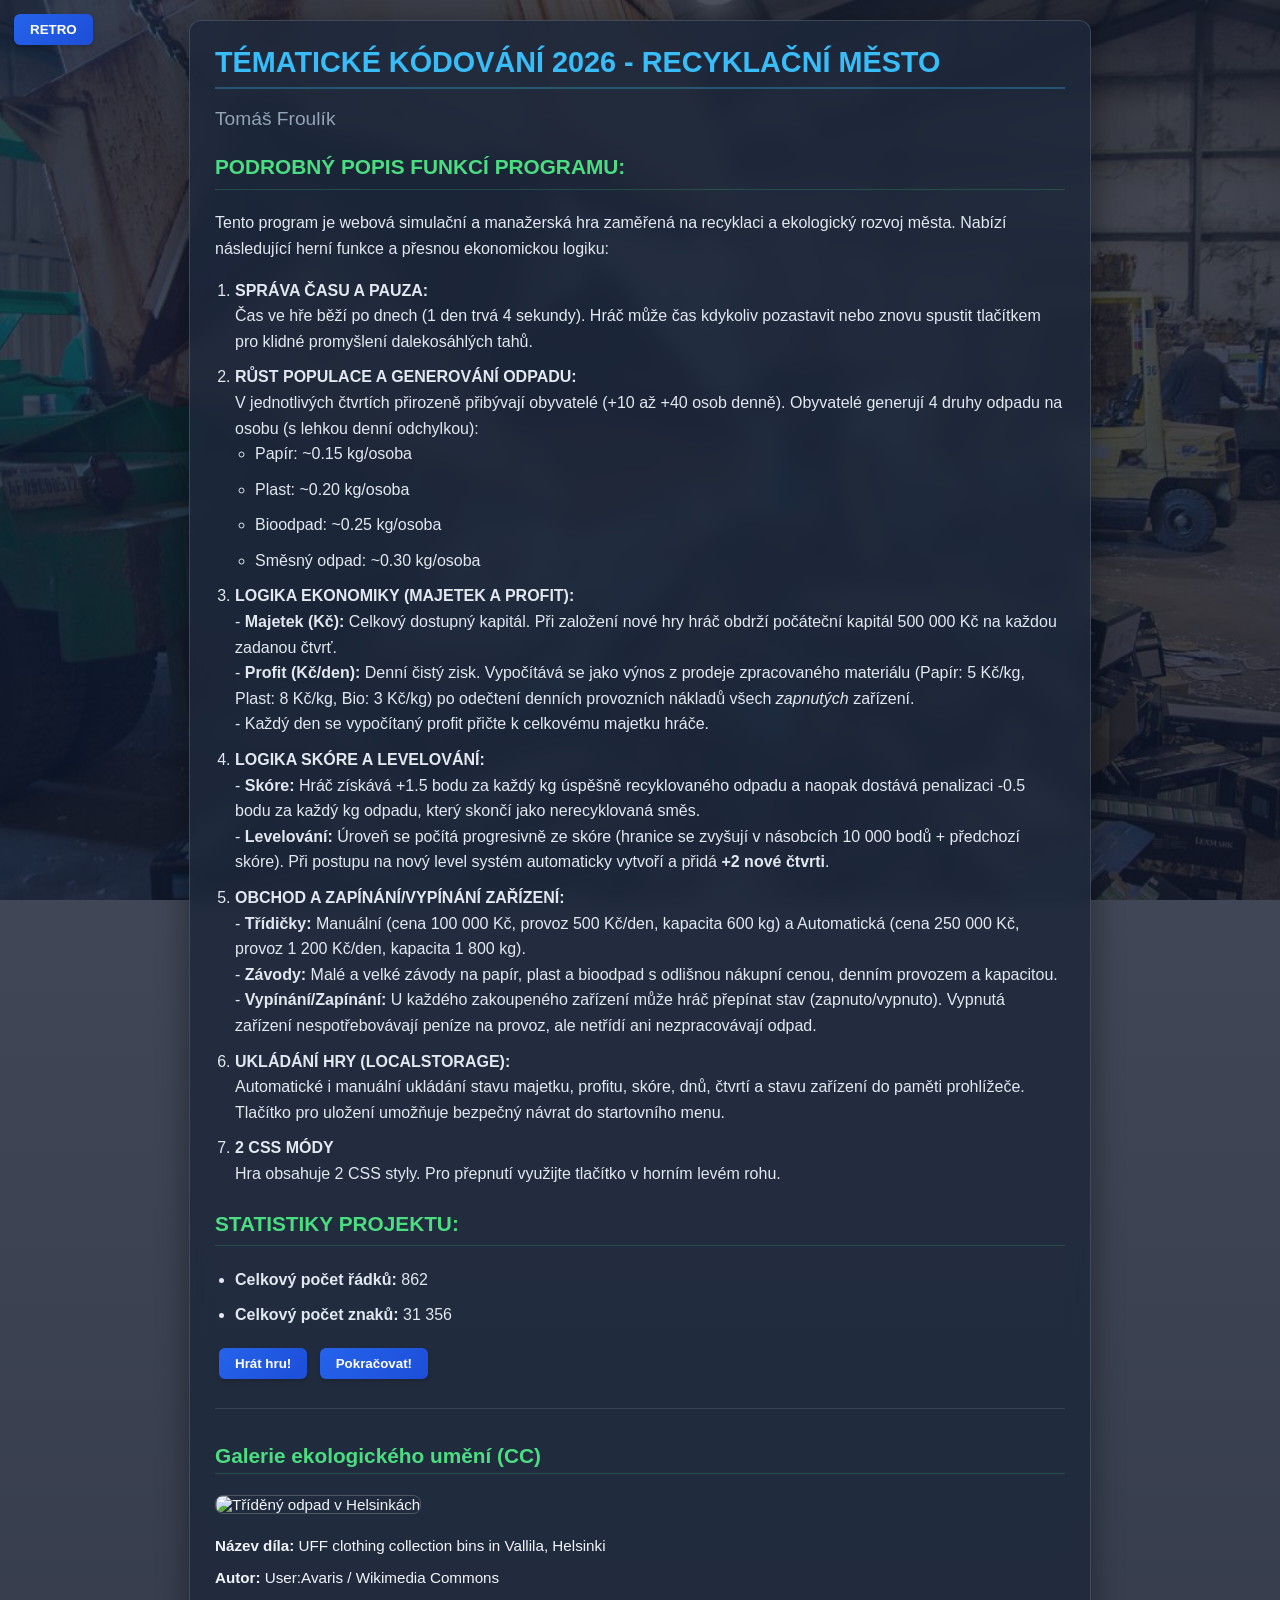
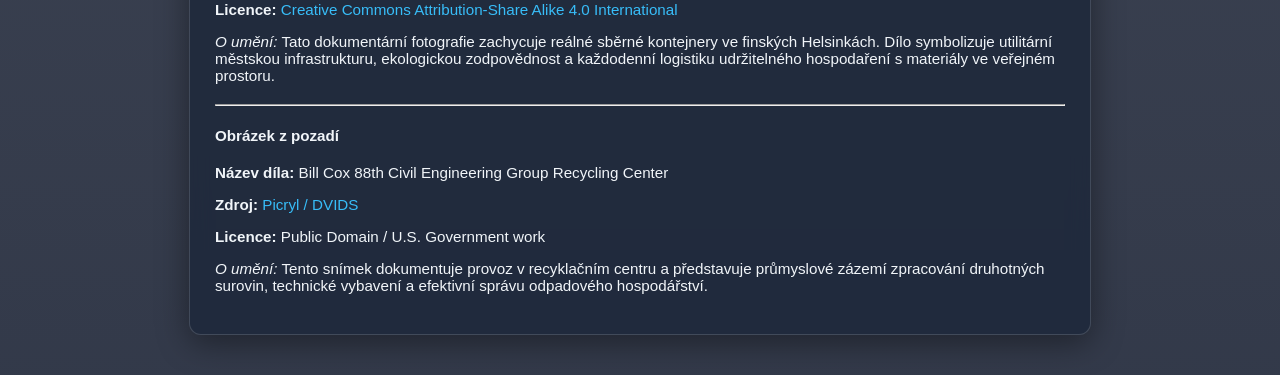
==== commit 720ce03a: "Update index.html" ====
--- a/index.html
+++ b/index.html
@@ -41,7 +41,7 @@
           <li>
             <strong>LOGIKA SKÓRE A LEVELOVÁNÍ:</strong><br>
             - <strong>Skóre:</strong> Hráč získává +1.5 bodu za každý kg úspěšně recyklovaného odpadu a naopak dostává penalizaci -0.5 bodu za každý kg odpadu, který skončí jako nerecyklovaná směs.<br>
-            - <strong>Levelování:</strong> Úroveň se počítá progresivně ze skóre (hranice se zvyšují v násobcích 10 000 bodů). Při postupu na nový level systém automaticky vytvoří a přidá **+2 nové čtvrti**.
+            - <strong>Levelování:</strong> Úroveň se počítá progresivně ze skóre (hranice se zvyšují v násobcích 10 000 bodů + předchozí skóre). Při postupu na nový level systém automaticky vytvoří a přidá <strong>+2 nové čtvrti</strong>.
           </li>
           <li>
                     <strong>OBCHOD A ZAPÍNÁNÍ/VYPÍNÁNÍ ZAŘÍZENÍ:</strong><br>
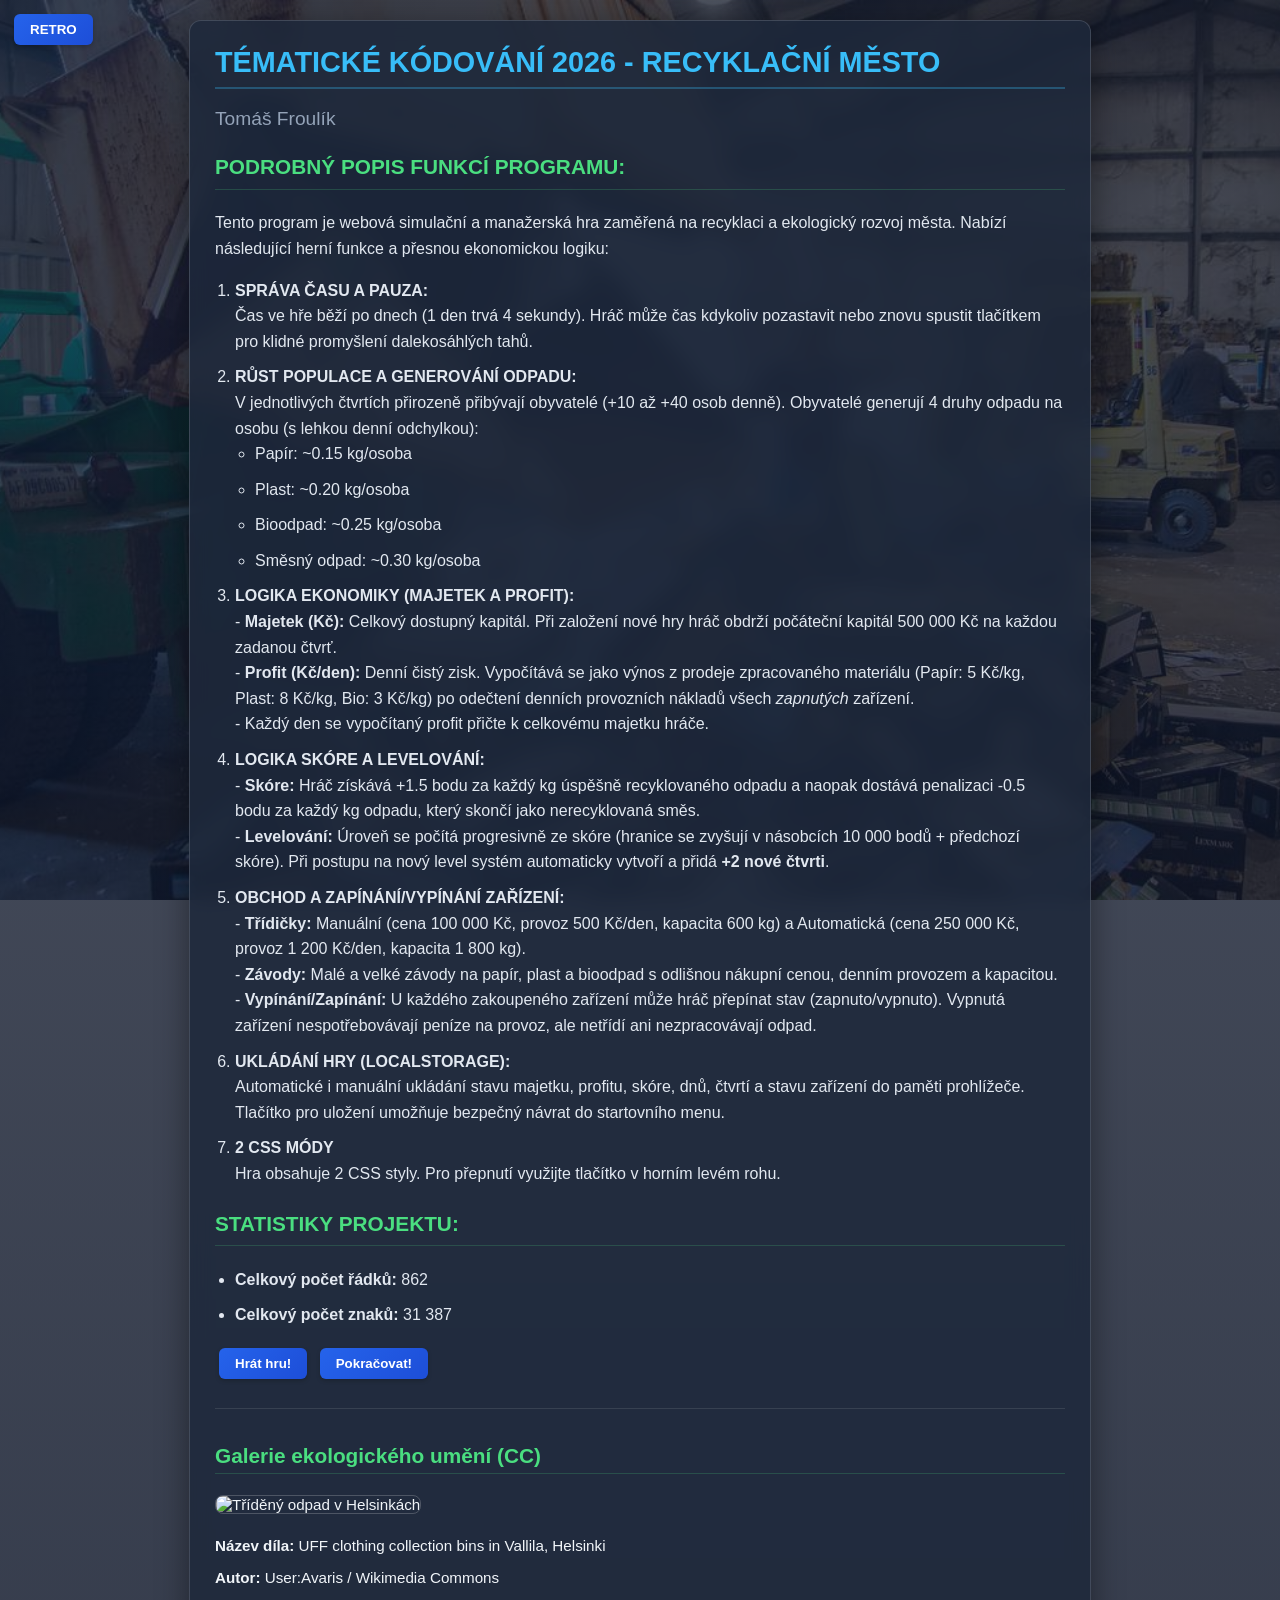
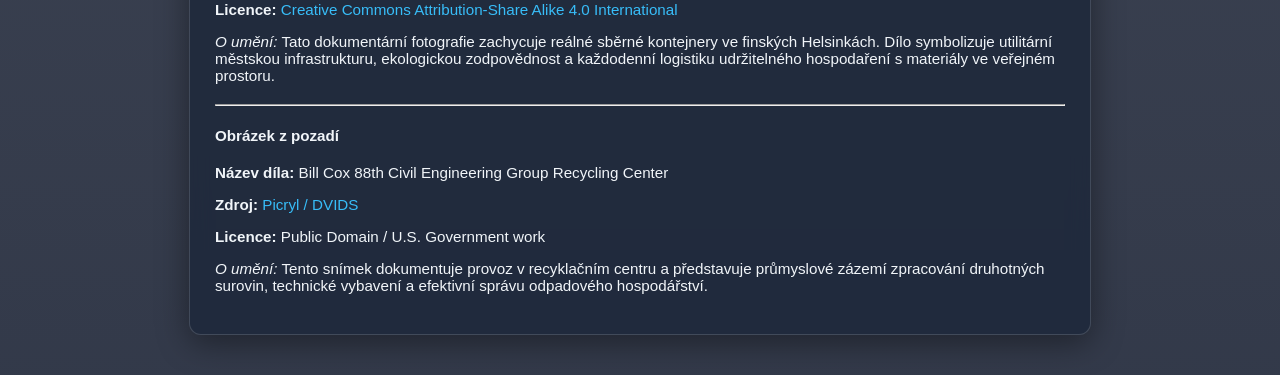
==== commit b6c6d296: "final" ====
--- a/index.html
+++ b/index.html
@@ -62,7 +62,7 @@
         <h3>STATISTIKY PROJEKTU:</h3>
         <ul>
           <li><strong>Celkový počet řádků: </strong>862</li>
-          <li><strong>Celkový počet znaků:</strong> 31 356</li>
+          <li><strong>Celkový počet znaků:</strong> 31 387</li>
         </ul>
       </div>
 
